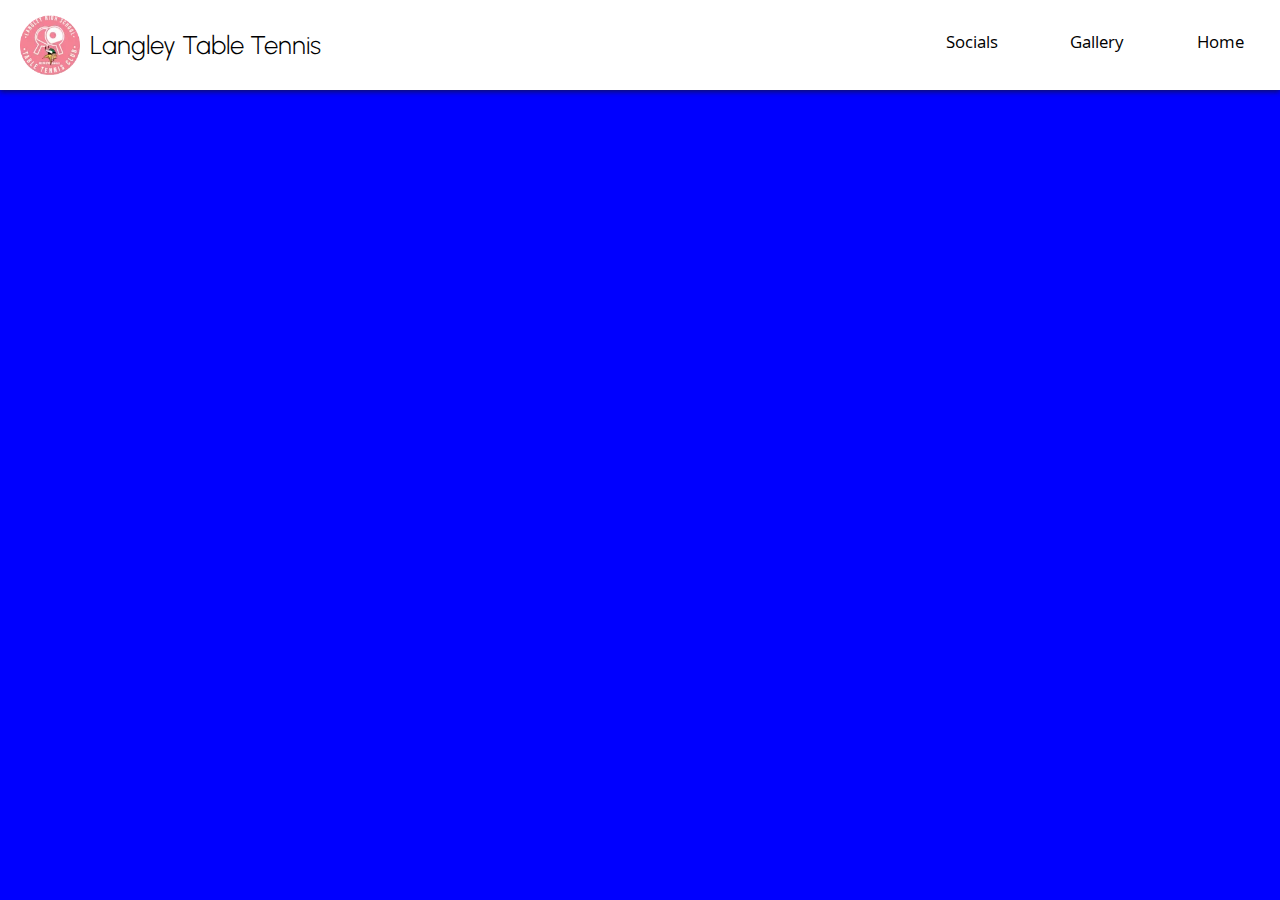
==== gallery.html @ b2779fad "Actual Progress" ====
<!DOCTYPE html>
<html lang="en">
<head>
    <meta charset="UTF-8">
    <meta name="viewport" content="width=device-width, initial-scale=1.0">
    <title>Langley TTC</title>
    <link rel="stylesheet" href="style.css">
    <link rel="stylesheet" href="gal-style.css">

    <!-- Urbanist Font -->
    <link rel="preconnect" href="https://fonts.googleapis.com">
    <link rel="preconnect" href="https://fonts.gstatic.com" crossorigin>
    <link href="https://fonts.googleapis.com/css2?family=Urbanist:ital,wght@0,100..900;1,100..900&display=swap" rel="stylesheet">

    <!-- Khula Font -->
    <link rel="preconnect" href="https://fonts.googleapis.com">
    <link rel="preconnect" href="https://fonts.gstatic.com" crossorigin>
    <link href="https://fonts.googleapis.com/css2?family=Khula:wght@300;400;600;700;800&display=swap" rel="stylesheet">
</head>
<body>
    <nav>
        <a href="index.html">
        <div>
            <img src="img/Logo.png" alt="Langley TTC logo">
            <p>Langley Table Tennis</p>
        </div>
        </a>
        <div style="float: right"> <!-- Div is for the navigation links and what not-->
            <a href="index.html#social" class="nav-block"><div><p>Socials</p></div></a>
            <a href="gallery.html" class="nav-block"><div><p>Gallery</p></div></a>
            <a href="index.html" class="nav-block"><div><p>Home</p></div></a>
        </div>
    </nav>

    <section id="gal-holder">

    </section>

    <script src="script.js"></script>
</body>
</html>
---- style.css ----
* {
    padding: 0px;
    margin: 0px;
    font-family: Khula, Arial, Helvetica, sans-serif;
}

nav {
    background-color: white;
    box-shadow: 0px 2px 5px rgba(22, 22, 22, 0.637);
    height: 90px;
    position: sticky;
    top: 0px;
    z-index: 1;
}

nav div img {
    position: absolute;
    top: 15px;
    left: 20px;
    width: 60px;
}

nav div img + p {
    position: absolute;
    font-family: Urbanist;
    font-size: 1.6em;
    font-weight: 300;
    display: inline;
    top: 30px;
    left: 90px;
    text-decoration: none;
    color: black;
}

.nav-block {
    display: inline-block;
    text-decoration: none;
    color: black;
    text-align: center;
    font-size: 1.1em;
    vertical-align: middle;
    line-height: 90px;
    width: 120px;
    height: 90px;
}

.nav-block:hover {
    background-color: aqua;
}

section {
    width: auto;
    height: 840px; /*800px*/
}

#hero {
    /*display: none; /* Remove this */
    background-image: url(Logo.png);
    background-image: url(img/TT\ Table.jpg);
    background-size: cover;
}

#hero div {
    width: auto;
    height: 840px;
    background-image: linear-gradient(to right, #00798C 30%, rgba(0, 121, 140, 0));
}

#hero div h1 {
    font-family: Urbanist;
    font-size: 4.5em;
    font-weight: 500;
    display: block;
    width: 450px;
    position: relative;
    top: 300px;
    left: 200px;
}

#hero div p {
    display: inline-block;
    width: 300px;
    font-size: 1.7em;
    font-weight: 300;
    position: relative;
    top: 300px;
    left: 200px;
}

#social {
    background-color: #6D6875;
    display: flex;
    align-items: center;
    justify-content: space-around;
    /*display: none; /* Remove this */
}

#social div {
    display: flex;
    justify-content: space-between;
    width: 900px;
}

#social div div {
    display: flex;
    align-items: center;
    justify-content: center;
    flex-direction: column;
    width: 400px;
    height: 600px;
    background-color: #5C878A;
    box-shadow: 0px 0px 4px 2px rgba(255, 255, 255, 0.3);
    border-radius: 70px;
}

.icon {
    width: 150px;
    position: relative;
    top: -50px;
}

.social-box p {
    display: inline-block;
    height: 100px;
    width: 200px;
    position: relative;
    top: -20px;
    text-align: center;
    font-weight: 400;
}

.social-box button {
    background-color: #D7BCC8;
    width: 150px;
    height: 56px;
    border-radius: 28px;
    border-style: none;
    font-weight: 600;
    box-shadow: 2px 2px 4px rgba(0, 0, 0, 0.25);
}

.social-box button:hover {
    background-color: #bcd3d7;
}

#gallery {
    background-color: #FAD4D8;
    display: flex;
    align-items: center;
    justify-content: space-evenly;
    flex-direction: column;
}

.pic {
    display: inline-block;
    width: 350px;
    padding: 0px;
    margin: 0px;
}

.scroller {
    max-width: 1600px;
    overflow: auto;
    /*border: 3px solid lime;*/
}

.inner-scroller {
    display: flex;
    padding-block: 1.5rem;
}

.scroller[data-animated="true"] {
    overflow: hidden;
    mask: linear-gradient(90deg, transparent, white 20%, white 80%, transparent);
}

.scroller[data-animated="true"] .inner-scroller {
    width: max-content;
    flex-wrap: nowrap;
    animation: scroll 30s linear infinite;
}

#gallery button {
    background-color: #D9D9D9;
    width: 250px;
    height: 100px;
    border-radius: 50px;
    box-shadow: 2px 2px 4px rgba(0, 0, 0, 0.25);
    font-size: 1.05em;
    text-align: center;
    border: none;
}

#gallery button:hover {
    background-color: #dfdfdf;
}

@keyframes scroll {
    to {
        transform: translate(calc(-50%));
    }
}

footer {
    background-color: #380036;
    height: 400px;
}
---- gal-style.css ----
#gal-holder {
    background-color: blue;
    min-height: calc(100vh - 90px);
    height: auto;
}
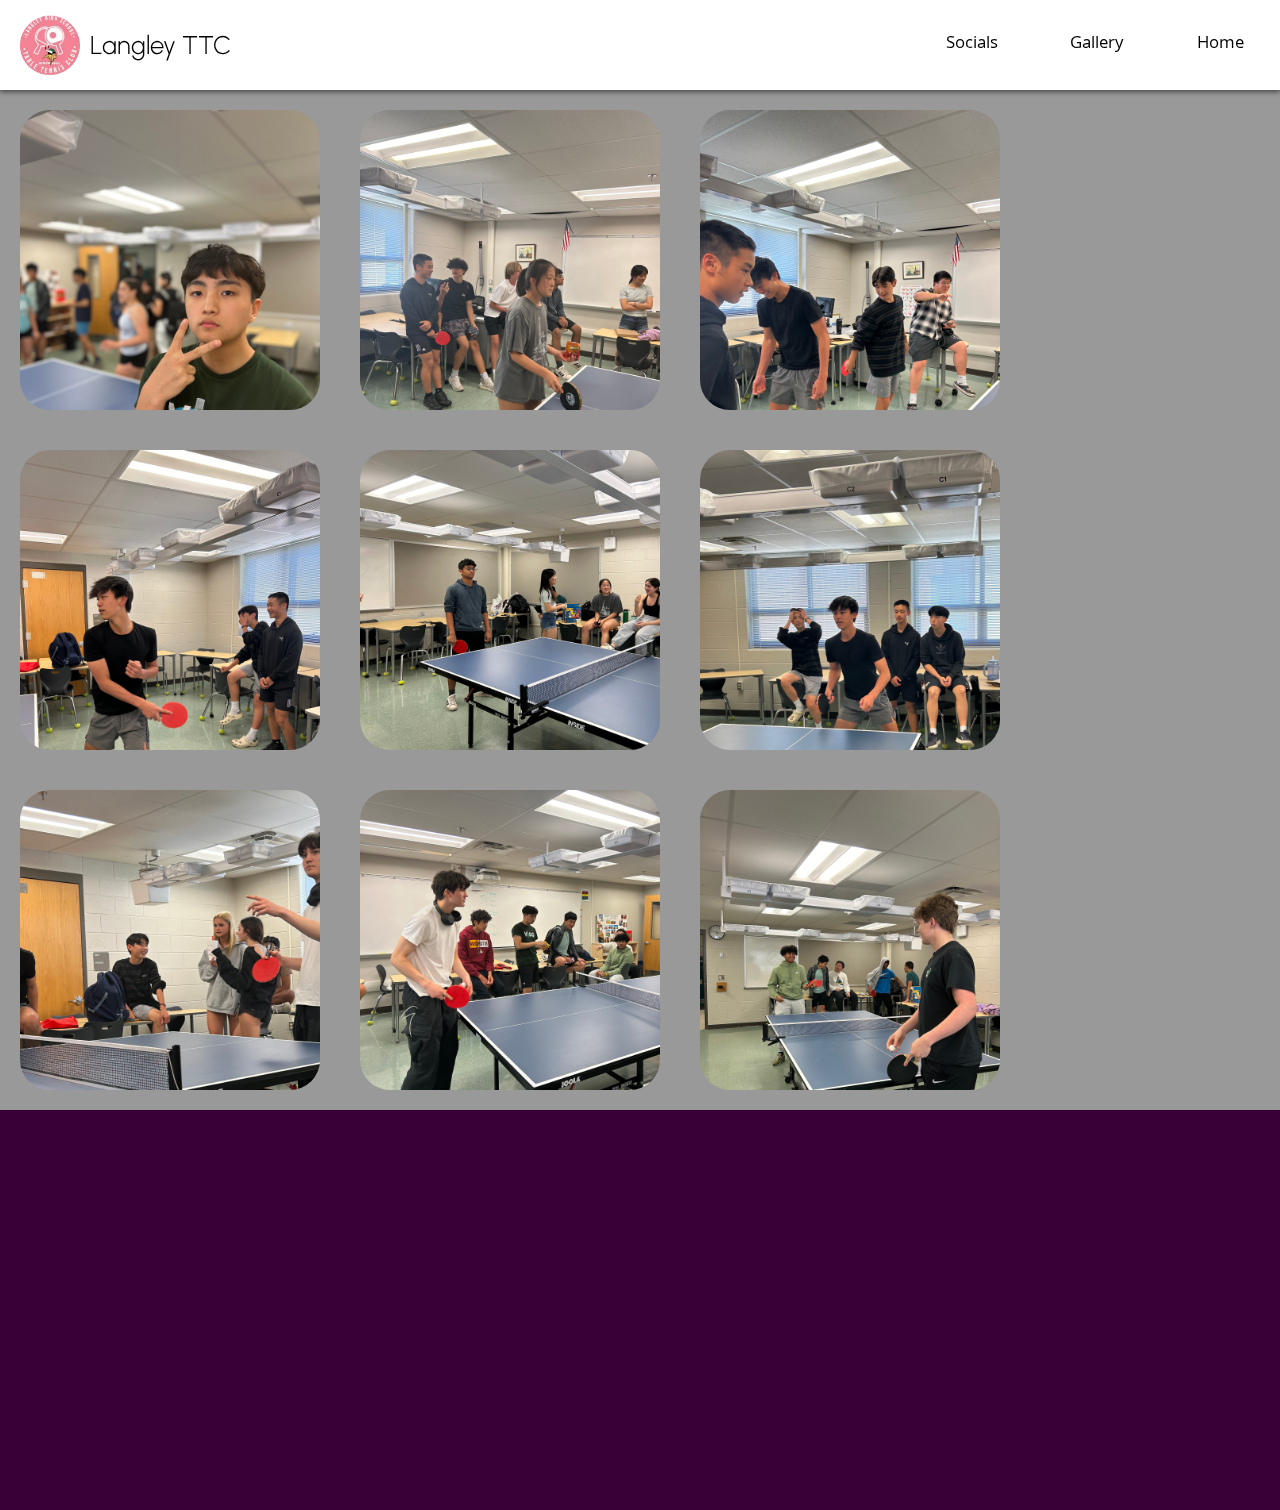
==== commit a39cb799: "Gallery Draft" ====
--- a/gallery.html
+++ b/gallery.html
@@ -4,6 +4,7 @@
     <meta charset="UTF-8">
     <meta name="viewport" content="width=device-width, initial-scale=1.0">
     <title>Langley TTC</title>
+    <link rel="shortcut icon" href="img/Logo.png" type="image/x-icon">
     <link rel="stylesheet" href="style.css">
     <link rel="stylesheet" href="gal-style.css">
 
@@ -22,7 +23,7 @@
         <a href="index.html">
         <div>
             <img src="img/Logo.png" alt="Langley TTC logo">
-            <p>Langley Table Tennis</p>
+            <p>Langley TTC</p>
         </div>
         </a>
         <div style="float: right"> <!-- Div is for the navigation links and what not-->
@@ -32,9 +33,16 @@
         </div>
     </nav>
 
-    <section id="gal-holder">
+    <section class="gal">
+        <div class="gal-holder">
+            <div class="image" id="hehe">
+            </div>
+        </div>
+    </section>
 
-    </section>
+    <footer>
+        
+    </footer>
 
     <script src="script.js"></script>
 </body>
--- a/style.css
+++ b/style.css
@@ -87,6 +87,65 @@
     left: 200px;
 }
 
+#gallery {
+    background-color: #FAD4D8;
+    display: flex;
+    align-items: center;
+    justify-content: space-evenly;
+    flex-direction: column;
+}
+
+.pic {
+    display: inline-block;
+    width: 350px;
+    padding: 0px;
+    margin: 0px;
+}
+
+.scroller {
+    max-width: 1600px;
+    overflow: auto;
+    /*border: 3px solid lime;*/
+}
+
+.inner-scroller {
+    display: flex;
+    padding-block: 1.5rem;
+}
+
+.scroller[data-animated="true"] {
+    overflow: hidden;
+    mask: linear-gradient(90deg, transparent, white 20%, white 80%, transparent);
+}
+
+.scroller[data-animated="true"] .inner-scroller {
+    width: max-content;
+    flex-wrap: nowrap;
+    animation: scroll 30s linear infinite;
+}
+
+#gallery button {
+    background-color: #D9D9D9;
+    width: 200px;
+    height: 60px;
+    border-radius: 50px;
+    box-shadow: 2px 2px 4px rgba(0, 0, 0, 0.25);
+    font-size: 1em;
+    font-weight: 400;
+    text-align: center;
+    border: none;
+}
+
+#gallery button:hover {
+    background-color: #dfdfdf;
+}
+
+@keyframes scroll {
+    to {
+        transform: translate(calc(-50%));
+    }
+}
+
 #social {
     background-color: #6D6875;
     display: flex;
@@ -143,64 +202,6 @@
     background-color: #bcd3d7;
 }
 
-#gallery {
-    background-color: #FAD4D8;
-    display: flex;
-    align-items: center;
-    justify-content: space-evenly;
-    flex-direction: column;
-}
-
-.pic {
-    display: inline-block;
-    width: 350px;
-    padding: 0px;
-    margin: 0px;
-}
-
-.scroller {
-    max-width: 1600px;
-    overflow: auto;
-    /*border: 3px solid lime;*/
-}
-
-.inner-scroller {
-    display: flex;
-    padding-block: 1.5rem;
-}
-
-.scroller[data-animated="true"] {
-    overflow: hidden;
-    mask: linear-gradient(90deg, transparent, white 20%, white 80%, transparent);
-}
-
-.scroller[data-animated="true"] .inner-scroller {
-    width: max-content;
-    flex-wrap: nowrap;
-    animation: scroll 30s linear infinite;
-}
-
-#gallery button {
-    background-color: #D9D9D9;
-    width: 250px;
-    height: 100px;
-    border-radius: 50px;
-    box-shadow: 2px 2px 4px rgba(0, 0, 0, 0.25);
-    font-size: 1.05em;
-    text-align: center;
-    border: none;
-}
-
-#gallery button:hover {
-    background-color: #dfdfdf;
-}
-
-@keyframes scroll {
-    to {
-        transform: translate(calc(-50%));
-    }
-}
-
 footer {
     background-color: #380036;
     height: 400px;
--- a/gal-style.css
+++ b/gal-style.css
@@ -1,5 +1,36 @@
-#gal-holder {
-    background-color: blue;
+.gal {
+    margin-left: auto;
+    background-color: #999999;
     min-height: calc(100vh - 90px);
     height: auto;
+    display: flex;
+    justify-content: center;
+}
+
+.gal-holder {
+    width: 1360px;
+    min-height: calc(100vh - 90px);
+    height: auto;
+    display: flex;
+    justify-content: start;
+    align-items: start;
+    flex-wrap: wrap;
+}
+
+.image {
+    background-color: #3d3d3d;
+    display: none;
+    width: 300px;
+    height: 300px;
+    margin: 20px;
+    border-radius: 10%;
+    background-size: cover;
+}
+
+.image:hover {
+    transform: scale(110%);
+}
+
+.image:click {
+    transform: translate(30px);
 }